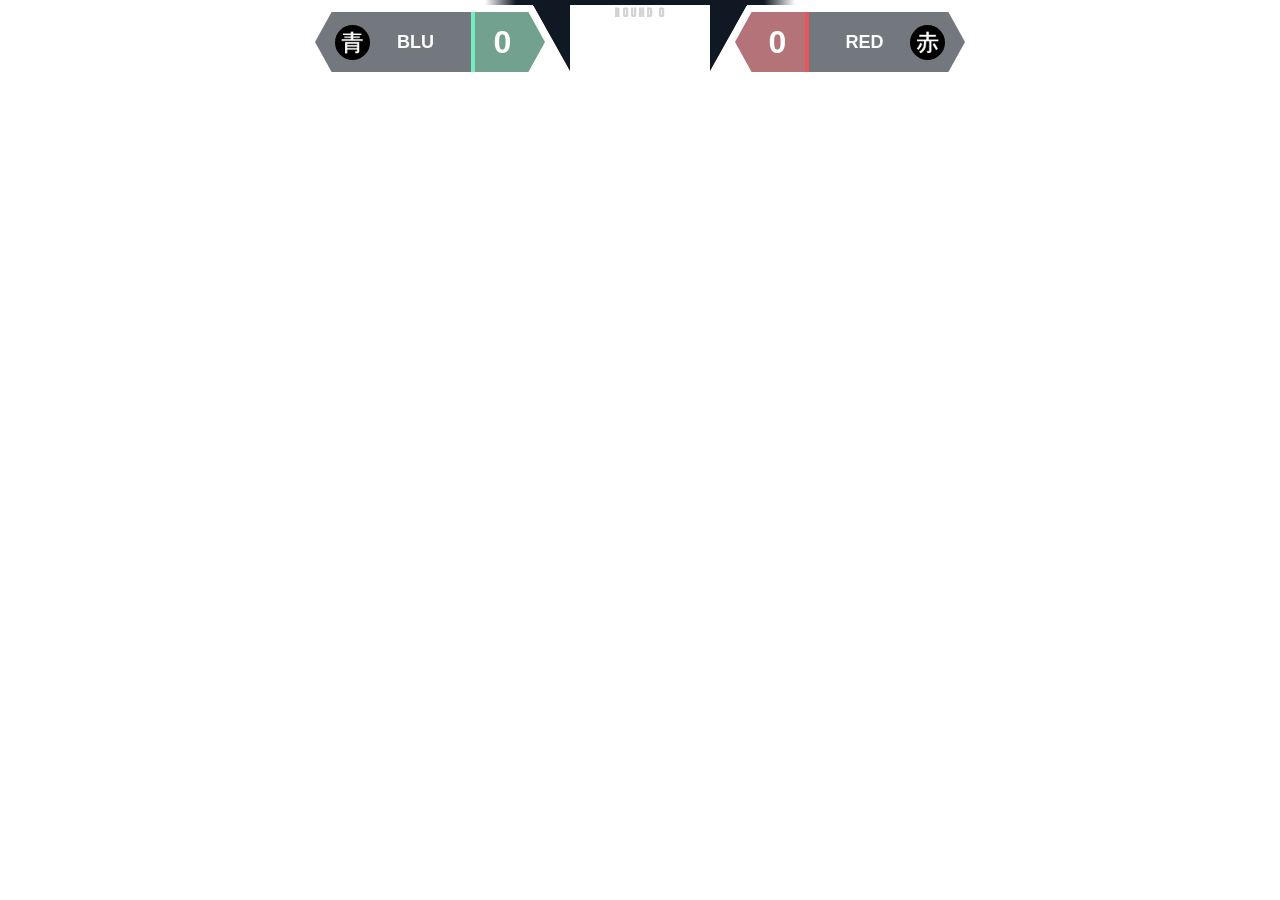
==== overlays/game_score/index.html @ 8b2f047b "CH" ====
<!DOCTYPE html>
<html lang="en">
<head>
    <meta charset="UTF-8">
    <meta name="viewport" content="width=device-width, initial-scale=1.0">
    <title>VCT Top Scoreboard Overlay</title>
    <link rel="stylesheet" href="./game_score.css">
    <link rel="stylesheet" href="../tungstenFont.css">
    <script src="/socket.io/socket.io.js"></script>
    <script src="./game_score.js" defer></script>
</head>
<body>
    
    <!--<img src="../visual_assets/nik.png" alt="" style="position: absolute; left: 0; top:0; opacity: 1;">-->
    <div id="left-team" class="team-container left-team green-team">
        <!-- Left Team Html Goad here -->
    </div>
    <span id="round-counter" class="round-counter">
        Round 3
    </span>
    <div class="central-game-timer">
        <!-- PURELY DECORATIVE ELEMENT / TIMER STRING IS DISPLAYED IN-GAME OBSERVER MODE-->
    </div>
    <div class="central-game-timer-extension">
        <!-- SMALL EXTENSION PURELY FOR DECORATIVE PURPOSE-->
    </div>
    <svg class="score-decorator" height="82" width="610" onpause="0.6">
        <path d="M0 6 L125 6 M140 6 L198 6 L235 72 L375 72 L412 6 L470 6 M485 6 L610 6" stroke="white" stroke-width="1" fill="none"></path>
        <path d="M225 72.7 L230 80 L380 80 L385 72.7" stroke="white" stroke-width="1" fill="none"></path>
    </svg>
    <div class="spike-container">
        <div style="clip-path: polygon(0px calc(50%), calc(100%) 0px, calc(100%) calc(100%));" class="attack-indicator"></div>
        <img id="spike" class="spike-image" src="../visual_assets/spike_white.png"></img>
        <div style="clip-path: polygon(0px 0px, calc(100%) calc(50%), 0px calc(100%));" class="attack-indicator"></div>
    </div>
    <div class="maps-won-container">
        <div class="maps-won-container-sub" style="display: flex; gap: 8px;">
            <!-- Games won indicator goes here -->
        </div>
        <div class="maps-won-container-sub" style="display: flex; gap: 8px; flex-direction: row-reverse;">
            <!-- Games won indicator goes here -->
        </div>
    </div>
    <div id="right-team" class="team-container right-team red-team">
        <!-- Right Team Html Goad here -->
    </div>
</body>
</html>
---- overlays/game_score/game_score.css ----
:root{
    --overlay_black: #181818;
    --overlay_dark: #101824;
    --overlay_dark_trans: #10182495;
    --overlay_green: #71edc0;
    --overlay_trans_green: #397b63b5;
    --overlay_red: #eb535d;
    --overlay_trans_red: #913238ad;
}
/*------ UTILITY CLASSES ------*/
*{
    box-sizing: border-box;
}
body{
    padding: 0px;
    margin: 0;
    font-family: 'Montserrat', sans-serif;
    background-color: transparent !important;
    overflow: hidden;
}
body::after, body::before{
    padding: 0px;
}
.flex{
    display: flex;
    padding: 0;
}
.red-team{
    --color: var(--overlay_red);
    --transparent: var(--overlay_trans_red)
}
.green-team{
    --color: var(--overlay_green);
    --transparent: var(--overlay_trans_green);
}
.left-team{
    top: 12px;
    right: 50%;
    transform: translateX(-95px);
}
.right-team{
    top: 12px;
    left: 50%;
    transform: translateX(95px);
}
.team-container{
    position: absolute;
    --container-height: 60px;
    display: flex;
    align-items: center;
    display: flex;
    flex-direction: row;
    background-color: transparent;
    height: 60px;
    width: 230px;
    clip-path: polygon(16.6px 0px, calc(100% - 16.6px) 0, calc(100%) calc(var(--container-height) / 2), calc(100% - 16.6px) var(--container-height), 16.6px var(--container-height), 0px calc(var(--container-height) / 2));
}
.team-container .team-information-container{
    background-color: var(--overlay_dark_trans);
    height: 100%;
    flex-grow: 1;
    display: flex;
    align-items: center;
    justify-content: flex-start;
    gap: 10px;
    padding: 0px 20px;
}
.team-container .team-information-container .team-icon{
    --side-length: 35px;
    border-radius: 9999px;
    height: var(--side-length);
    width: var(--side-length);
}
.team-container .team-information-container .team-name-and-seed{
    display: flex;
    flex-direction: column;
    align-items: center;
    flex-grow: 1;
}
.team-container .team-information-container .team-name-and-seed .name{
    color: #fff;
    font-size: large;
    font-weight: 700;
    flex-grow: 1;
}
.team-container .team-information-container .team-name-and-seed .seed{
    color: darkgray;
    font-weight: 500;
    font-size: small;
}
.team-container .color-separator-bar{
    background-color: var(--color);
    width: 4px;
    height: 100%;
}
.team-container .score-holder{
    background-color: var(--transparent);
    height: 100%;
    width: 70px;
    display: flex;
    align-items: center;
    justify-content: center;
    padding-right: 15px;
    padding-left: unset;
}
.team-container .score-holder .score-span{
    font-weight: 800;
    color: #fff;
    font-size: xx-large;
}
.right-team .team-information-container{
    flex-direction: row-reverse;
}
.right-team{
    flex-direction: row-reverse;
}
.right-team .score-holder{
    padding-right: unset;
    padding-left: 15px;
}

.maps-won-container{
    position: absolute;
    height: 15px;
    width: 350px;
    top: 82px;
    left: 50%;
    transform: translateX(-50%);
    display: flex;
    justify-content: space-between;
}

.map-won-point{
    --side-length: 13px;
    background-color: var(--overlay_green);
    height: var(--side-length);
    width: var(--side-length);
    clip-path: polygon(0px calc(50%), calc(50%) 0px, calc(100%) calc(50%), calc(50%) calc(100%));
    z-index: 99999;
    background-color: #75757577;
}
.full-point{
    background-color: #dcdcdc;
}


.central-game-timer{
    position: absolute;
    left: 50%;
    top: 0;
    transform: translateX(-50%);
    background-color: #101824;
    width: 220px;
    height: 72px;
    box-sizing: border-box;
    padding: 5px 25px;
    display: flex;
    flex-direction: column;
    align-items: center;
    gap: 0px;
    clip-path: polygon(
        100% 0px,
        calc(100% - 40px) 100%,
        calc(100% - 40px) 0px,
        40px 0px,
        40px 100%,
        0px 0px,
        0px -10px,
        100% -10px
    );
    position: relative;
}
.central-game-timer-extension{
    position: absolute;
    width: 310px;
    height: 5px;
    top: 0;
    left: 50%;
    transform: translateX(-50%);
    background: linear-gradient(
        90deg,
        transparent 0%,
        #101824 10%,
        #101824 90%,
        transparent 100%
    )
}
.round-counter{
    position: absolute;
    top: 6px;
    left: 50%;
    transform: translateX(-50%);
    color: lightgray;
    font-weight: 600;
    font-size: small;
    font-family: 'Tungsten' !important;
    letter-spacing: 2px;
}
.central-game-timer .timer{
    color: #fff;
    font-size: xx-large;
    font-weight: 800;
}
.spike-container .spike-image{
    height: 45px;
    width: 45px;
}
.spike-container{
    position: absolute;
    display: flex;
    gap: 15px;
    align-items: center;
    top: 95px;
    left: 50%;
    transform: translateX(-50%);
}
.attack-indicator{
    --side-length: 10px;
    height: var(--side-length);
    width: var(--side-length);
    background-color: #fff;
}
.hidden{
    opacity: 0;
}

.score-decorator{
    position: absolute;
    top: 0;
    left: 50%;
    transform: translateX(-50%);
}




.round-win-panel-container{
    position: absolute;
    left: 50%;
    top: 50%;
    transform: translateX(-50%) translateY(-50%);
    background-color: none;

    width: 780px;
    height: 200px;
}
.round-win-panel{
    position: absolute;
    top: 0;
    right: -60px;
    height: 200px;
    width: 900px;
    background-color: var(--overlay_red);
    animation: slideOut 1000ms ease-out forwards;
}
.round-win-panel-inner-div{
    position: absolute;
    left: 0;
    top: 0;
    height: 200px;
    width: 780px;
    opacity: 0;
    background-color: var(--overlay_dark);
    animation: showUp 200ms linear 1200ms forwards;
    font-family: 'Tungsten' !important;
    letter-spacing: 2px;
    display: flex;
    align-items: center;
    justify-content: space-around;
    gap: 40px;
    color: #fff;
    font-size: 60px;
    box-sizing: border-box;
    padding: 50px;
}
.round-win-panel-inner-div svg{
    position: absolute;
    top: 0;
    left: 0;
    opacity: 1;
}
.round-win-panel-inner-div img{
    height: 85px;
}
.round-win-panel-round-counter{
    position: absolute;
    left: 50%;
    top: -20px;
    transform: translateX(-50%);
    height: 40px;
    background-color: var(--overlay_red);
    color: #fff;
    font-family: 'Tungsten';
    font-size: 32px;
    width: 200px;
    display: flex;
    align-items: center;
    justify-content: center;
}

@keyframes showUp {
    100%{
        opacity: 1;
    }
}
@keyframes slideOut {
    0%{
        opacity: 0;
        width: 900px;
        right: -60px;
    }
    10%{
        opacity: 1;
        width: 900px;
        right: -60px;
    }
    20%{
        opacity: 0;
        width: 900px;
        right: -60px;
    }
    30%{
        opacity: 1;
        width: 900px;
        right: -60px;
    }
    40%{
        opacity: 0;
        width: 900px;
        right: -60px;
    }
    50%{
        opacity: 1;
        width: 900px;
        right: -60px;
    }
    100%{
        width: 780px;
        right: 0px;
    }
}
---- overlays/tungstenFont.css ----
@font-face {
    font-family: 'Tungsten';
    src: url('visual_assets/font/Tungsten-Bold.ttf') format('truetype');
    font-weight: 500;
    font-style: bold;
}
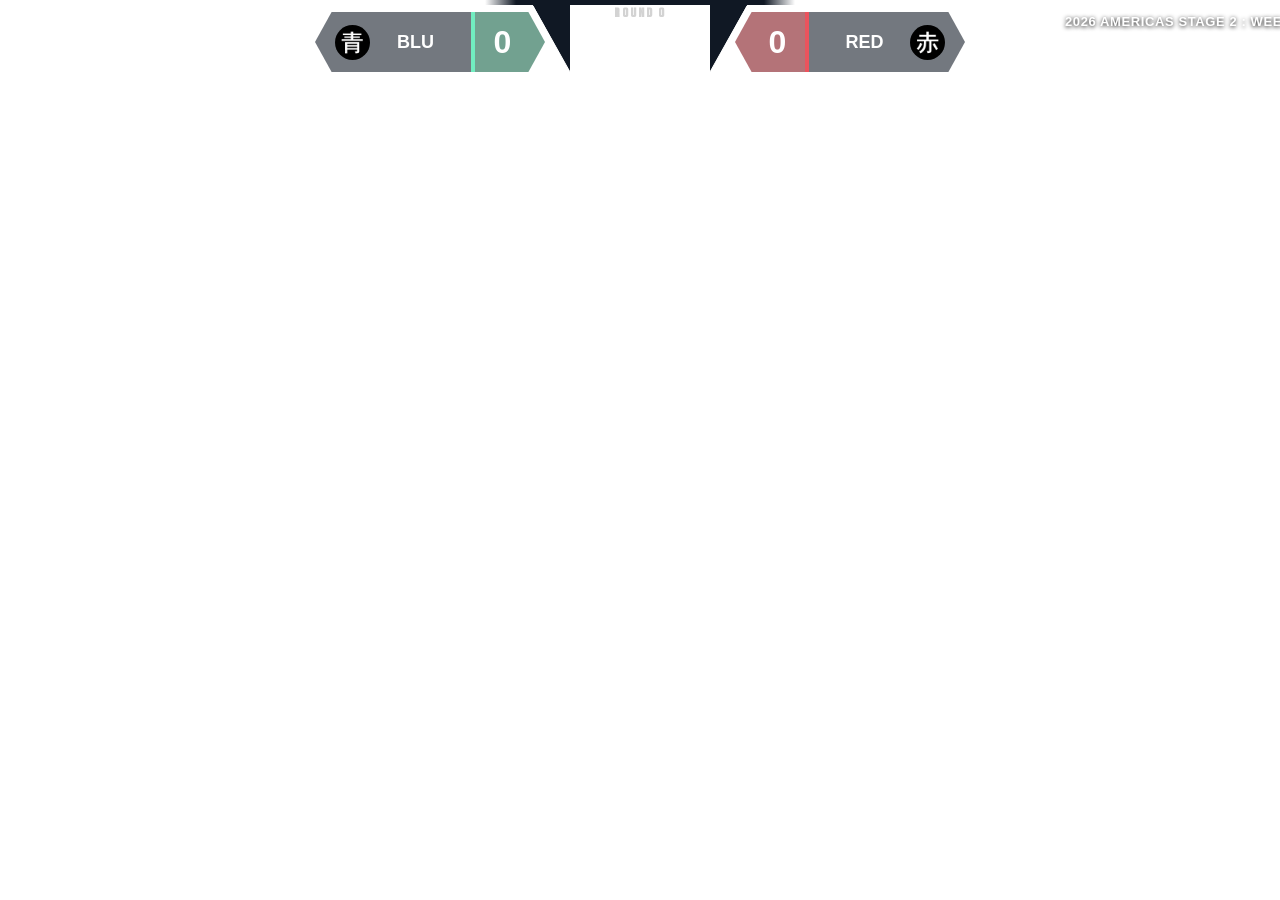
==== commit d68bffb0: "PUSH" ====
--- a/overlays/game_score/index.html
+++ b/overlays/game_score/index.html
@@ -11,7 +11,9 @@
 </head>
 <body>
     
-    <!--<img src="../visual_assets/nik.png" alt="" style="position: absolute; left: 0; top:0; opacity: 1;">-->
+    <!-- Tournament Stage / Custom Stage Header -->
+    <div id="tournament-stage" class="tournament-stage-header">2026 AMERICAS STAGE 2 : WEEK 4</div>
+
     <div id="left-team" class="team-container left-team green-team">
         <!-- Left Team Html Goad here -->
     </div>
--- a/overlays/game_score/game_score.css
+++ b/overlays/game_score/game_score.css
@@ -1,4 +1,4 @@
-:root{
+:root {
     --overlay_black: #181818;
     --overlay_dark: #101824;
     --overlay_dark_trans: #10182495;
@@ -7,43 +7,53 @@
     --overlay_red: #eb535d;
     --overlay_trans_red: #913238ad;
 }
+
 /*------ UTILITY CLASSES ------*/
-*{
+* {
     box-sizing: border-box;
 }
-body{
+
+body {
     padding: 0px;
     margin: 0;
     font-family: 'Montserrat', sans-serif;
     background-color: transparent !important;
     overflow: hidden;
 }
-body::after, body::before{
+
+body::after,
+body::before {
     padding: 0px;
 }
-.flex{
+
+.flex {
     display: flex;
     padding: 0;
 }
-.red-team{
+
+.red-team {
     --color: var(--overlay_red);
     --transparent: var(--overlay_trans_red)
 }
-.green-team{
+
+.green-team {
     --color: var(--overlay_green);
     --transparent: var(--overlay_trans_green);
 }
-.left-team{
+
+.left-team {
     top: 12px;
     right: 50%;
     transform: translateX(-95px);
 }
-.right-team{
+
+.right-team {
     top: 12px;
     left: 50%;
     transform: translateX(95px);
 }
-.team-container{
+
+.team-container {
     position: absolute;
     --container-height: 60px;
     display: flex;
@@ -55,7 +65,8 @@
     width: 230px;
     clip-path: polygon(16.6px 0px, calc(100% - 16.6px) 0, calc(100%) calc(var(--container-height) / 2), calc(100% - 16.6px) var(--container-height), 16.6px var(--container-height), 0px calc(var(--container-height) / 2));
 }
-.team-container .team-information-container{
+
+.team-container .team-information-container {
     background-color: var(--overlay_dark_trans);
     height: 100%;
     flex-grow: 1;
@@ -65,35 +76,41 @@
     gap: 10px;
     padding: 0px 20px;
 }
-.team-container .team-information-container .team-icon{
+
+.team-container .team-information-container .team-icon {
     --side-length: 35px;
     border-radius: 9999px;
     height: var(--side-length);
     width: var(--side-length);
 }
-.team-container .team-information-container .team-name-and-seed{
+
+.team-container .team-information-container .team-name-and-seed {
     display: flex;
     flex-direction: column;
     align-items: center;
     flex-grow: 1;
 }
-.team-container .team-information-container .team-name-and-seed .name{
+
+.team-container .team-information-container .team-name-and-seed .name {
     color: #fff;
     font-size: large;
     font-weight: 700;
     flex-grow: 1;
 }
-.team-container .team-information-container .team-name-and-seed .seed{
+
+.team-container .team-information-container .team-name-and-seed .seed {
     color: darkgray;
     font-weight: 500;
     font-size: small;
 }
-.team-container .color-separator-bar{
+
+.team-container .color-separator-bar {
     background-color: var(--color);
     width: 4px;
     height: 100%;
 }
-.team-container .score-holder{
+
+.team-container .score-holder {
     background-color: var(--transparent);
     height: 100%;
     width: 70px;
@@ -103,23 +120,27 @@
     padding-right: 15px;
     padding-left: unset;
 }
-.team-container .score-holder .score-span{
+
+.team-container .score-holder .score-span {
     font-weight: 800;
     color: #fff;
     font-size: xx-large;
 }
-.right-team .team-information-container{
+
+.right-team .team-information-container {
     flex-direction: row-reverse;
 }
-.right-team{
+
+.right-team {
     flex-direction: row-reverse;
 }
-.right-team .score-holder{
+
+.right-team .score-holder {
     padding-right: unset;
     padding-left: 15px;
 }
 
-.maps-won-container{
+.maps-won-container {
     position: absolute;
     height: 15px;
     width: 350px;
@@ -130,7 +151,7 @@
     justify-content: space-between;
 }
 
-.map-won-point{
+.map-won-point {
     --side-length: 13px;
     background-color: var(--overlay_green);
     height: var(--side-length);
@@ -139,12 +160,13 @@
     z-index: 99999;
     background-color: #75757577;
 }
-.full-point{
+
+.full-point {
     background-color: #dcdcdc;
 }
 
 
-.central-game-timer{
+.central-game-timer {
     position: absolute;
     left: 50%;
     top: 0;
@@ -158,34 +180,32 @@
     flex-direction: column;
     align-items: center;
     gap: 0px;
-    clip-path: polygon(
-        100% 0px,
-        calc(100% - 40px) 100%,
-        calc(100% - 40px) 0px,
-        40px 0px,
-        40px 100%,
-        0px 0px,
-        0px -10px,
-        100% -10px
-    );
+    clip-path: polygon(100% 0px,
+            calc(100% - 40px) 100%,
+            calc(100% - 40px) 0px,
+            40px 0px,
+            40px 100%,
+            0px 0px,
+            0px -10px,
+            100% -10px);
     position: relative;
 }
-.central-game-timer-extension{
+
+.central-game-timer-extension {
     position: absolute;
     width: 310px;
     height: 5px;
     top: 0;
     left: 50%;
     transform: translateX(-50%);
-    background: linear-gradient(
-        90deg,
-        transparent 0%,
-        #101824 10%,
-        #101824 90%,
-        transparent 100%
-    )
-}
-.round-counter{
+    background: linear-gradient(90deg,
+            transparent 0%,
+            #101824 10%,
+            #101824 90%,
+            transparent 100%)
+}
+
+.round-counter {
     position: absolute;
     top: 6px;
     left: 50%;
@@ -196,16 +216,19 @@
     font-family: 'Tungsten' !important;
     letter-spacing: 2px;
 }
-.central-game-timer .timer{
+
+.central-game-timer .timer {
     color: #fff;
     font-size: xx-large;
     font-weight: 800;
 }
-.spike-container .spike-image{
+
+.spike-container .spike-image {
     height: 45px;
     width: 45px;
 }
-.spike-container{
+
+.spike-container {
     position: absolute;
     display: flex;
     gap: 15px;
@@ -214,27 +237,29 @@
     left: 50%;
     transform: translateX(-50%);
 }
-.attack-indicator{
+
+.attack-indicator {
     --side-length: 10px;
     height: var(--side-length);
     width: var(--side-length);
     background-color: #fff;
 }
-.hidden{
+
+.hidden {
     opacity: 0;
 }
 
-.score-decorator{
-    position: absolute;
-    top: 0;
-    left: 50%;
-    transform: translateX(-50%);
-}
-
-
-
-
-.round-win-panel-container{
+.score-decorator {
+    position: absolute;
+    top: 0;
+    left: 50%;
+    transform: translateX(-50%);
+}
+
+
+
+
+.round-win-panel-container {
     position: absolute;
     left: 50%;
     top: 50%;
@@ -244,7 +269,8 @@
     width: 780px;
     height: 200px;
 }
-.round-win-panel{
+
+.round-win-panel {
     position: absolute;
     top: 0;
     right: -60px;
@@ -253,7 +279,8 @@
     background-color: var(--overlay_red);
     animation: slideOut 1000ms ease-out forwards;
 }
-.round-win-panel-inner-div{
+
+.round-win-panel-inner-div {
     position: absolute;
     left: 0;
     top: 0;
@@ -273,16 +300,19 @@
     box-sizing: border-box;
     padding: 50px;
 }
-.round-win-panel-inner-div svg{
+
+.round-win-panel-inner-div svg {
     position: absolute;
     top: 0;
     left: 0;
     opacity: 1;
 }
-.round-win-panel-inner-div img{
+
+.round-win-panel-inner-div img {
     height: 85px;
 }
-.round-win-panel-round-counter{
+
+.round-win-panel-round-counter {
     position: absolute;
     left: 50%;
     top: -20px;
@@ -299,43 +329,68 @@
 }
 
 @keyframes showUp {
-    100%{
+    100% {
         opacity: 1;
     }
 }
+
 @keyframes slideOut {
-    0%{
+    0% {
         opacity: 0;
         width: 900px;
         right: -60px;
     }
-    10%{
+
+    10% {
         opacity: 1;
         width: 900px;
         right: -60px;
     }
-    20%{
+
+    20% {
         opacity: 0;
         width: 900px;
         right: -60px;
     }
-    30%{
+
+    30% {
         opacity: 1;
         width: 900px;
         right: -60px;
     }
-    40%{
+
+    40% {
         opacity: 0;
         width: 900px;
         right: -60px;
     }
-    50%{
+
+    50% {
         opacity: 1;
         width: 900px;
         right: -60px;
     }
-    100%{
+
+    100% {
         width: 780px;
         right: 0px;
     }
+}
+
+/* Tournament Stage / Custom Header Bar (Upper Right of Scoreboard) */
+.tournament-stage-header {
+    position: absolute;
+    top: 14px;
+    left: 50%;
+    transform: translateX(425px);
+    font-family: 'Montserrat', 'Inter', sans-serif;
+    font-weight: 800;
+    font-size: 13px;
+    letter-spacing: 0.6px;
+    color: #ffffff;
+    text-transform: uppercase;
+    text-shadow: 0 1px 4px rgba(0, 0, 0, 0.95);
+    white-space: nowrap;
+    z-index: 100;
+    pointer-events: none;
 }
